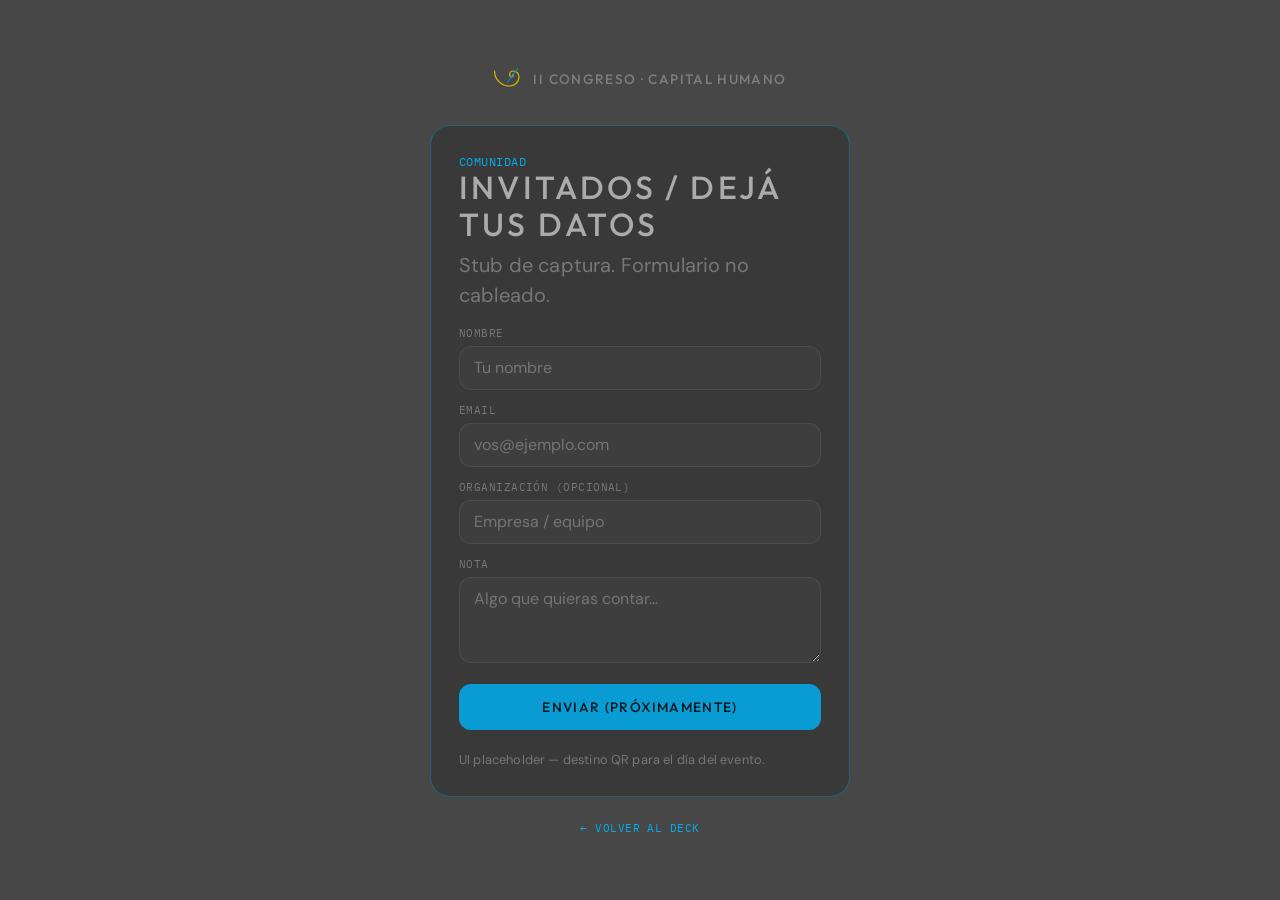
==== invitados/index.html @ 944125de "Initial landing deck for II Congreso Capital Humano" ====
<!DOCTYPE html>
<html lang="es">
<head>
  <meta charset="UTF-8">
  <meta name="viewport" content="width=device-width, initial-scale=1.0">
  <title>Invitados / datos | II Congreso · Capital Humano</title>
  <meta name="robots" content="noindex,nofollow">
  <link rel="icon" href="../assets/logo.svg" type="image/svg+xml">
  <link href="https://fonts.googleapis.com/css2?family=DM+Sans:opsz,wght@9..40,300;9..40,400;9..40,500;9..40,600&family=IBM+Plex+Mono:wght@300;400;500&family=Outfit:wght@300;400;500;600;700&display=swap" rel="stylesheet">
  <link rel="stylesheet" href="../css/brand-tokens.css">
  <link rel="stylesheet" href="../css/landing.css">
</head>
<body>
  <div class="stub-page">
    <header class="brand-bar" style="align-self:center;">
      <img class="brand-bar__logo" src="../assets/logo.svg" alt="John Galt">
      <span class="brand-bar__title">II Congreso · Capital Humano</span>
    </header>
    <div class="card card--accent">
      <p class="slide__kicker">Comunidad</p>
      <h1 class="slide__title" style="font-size:clamp(1.4rem,4vw,2rem);">Invitados / dejá tus datos</h1>
      <p class="slide__subtitle" style="margin-top:0.5rem;">Stub de captura. Formulario no cableado.</p>
      <form class="stub-form" action="#" method="get" onsubmit="return false;">
        <label>Nombre
          <input type="text" placeholder="Tu nombre" disabled>
        </label>
        <label>Email
          <input type="email" placeholder="vos@ejemplo.com" disabled>
        </label>
        <label>Organización (opcional)
          <input type="text" placeholder="Empresa / equipo" disabled>
        </label>
        <label>Nota
          <textarea rows="3" placeholder="Algo que quieras contar…" disabled></textarea>
        </label>
        <button type="submit" class="stub-btn" disabled>Enviar (próximamente)</button>
        <p class="stub-note">UI placeholder — destino QR para el día del evento.</p>
      </form>
    </div>
    <a class="back-link" href="../index.html">← Volver al deck</a>
  </div>
</body>
</html>
---- css/brand-tokens.css ----
/* John Galt - estética cerrada (idea_14 / Brand Lab) */
:root {
    --phi: 1.618;
    --lightness: 30;
    --card-delta: -6;
    --card-lightness: calc(var(--lightness) + var(--card-delta));
    --bg-color: lch(var(--lightness) 0 0);
    --card-bg: lch(var(--card-lightness) 0 0);
    --text-color: lch(calc(var(--lightness) + 40) 0 0);
    --muted: color-mix(in oklab, var(--text-color) 55%, transparent);
    --line: rgba(128, 128, 128, 0.22);

    --logo-gold: 0.85;
    --logo-yellow: #FFD700;
    --logo-dorado: #B8860B;
    --logo-color: color-mix(in oklab, var(--logo-yellow) calc((1 - var(--logo-gold)) * 100%), var(--logo-dorado));
    --overlay-color: #00aeef;

    --font-display: 'Outfit', sans-serif;
    --font-body: 'DM Sans', sans-serif;
    --font-mono: 'IBM Plex Mono', monospace;
    --display-weight: 500;
    --display-tracking: 0.1em;
    --display-transform: uppercase;
    --body-weight: 400;
    --body-tracking: 0.01em;
    --mono-tracking: 0.04em;
}
---- css/landing.css ----
﻿/* Landing — deck horizontal para proyector (John Galt) */
*,
*::before,
*::after {
  box-sizing: border-box;
  margin: 0;
  padding: 0;
}

html,
body {
  height: 100%;
  width: 100%;
  overflow: hidden;
  background: var(--bg-color);
  color: var(--text-color);
  font-family: var(--font-body);
  font-weight: var(--body-weight);
  letter-spacing: var(--body-tracking);
  -webkit-font-smoothing: antialiased;
}

body {
  position: relative;
}

/* —— Deck —— */
/* Viewport clips; track (#deck) is wider and translates */
.deck-viewport {
  width: 100vw;
  height: 100vh;
  overflow: hidden;
  position: relative;
}


.deck {
  display: flex;
  flex-direction: row;
  flex-wrap: nowrap;
  width: max-content;
  height: 100vh;
  overflow: visible;
  transition: transform 0.45s cubic-bezier(0.22, 1, 0.36, 1);
  will-change: transform;
}

.slide {
  flex: 0 0 100vw;
  width: 100vw;
  height: 100vh;
  scroll-snap-align: start;
  position: relative;
  display: flex;
  flex-direction: column;
  padding: clamp(1.25rem, 3vw, 2.5rem);
  background: var(--bg-color);
  overflow: hidden;
}

.slide[data-role="public"] {
  background: var(--bg-color);
}

.slide[data-role="operator"] {
  --lightness: 18;
  background: lch(18 0 0);
  border: 1.5px dashed color-mix(in oklab, var(--overlay-color) 45%, transparent);
}

.slide__inner {
  flex: 1;
  display: flex;
  flex-direction: column;
  justify-content: center;
  max-width: 1100px;
  width: 100%;
  margin: 0 auto;
  gap: 1.25rem;
}

/* —— Header de marca —— */
.brand-bar {
  display: flex;
  align-items: center;
  gap: 0.75rem;
  flex-shrink: 0;
  margin-bottom: 0.5rem;
}

.brand-bar__logo {
  width: 28px;
  height: 28px;
  object-fit: contain;
  filter: brightness(var(--logo-gold));
}

.brand-bar__title {
  font-family: var(--font-display);
  font-weight: var(--display-weight);
  letter-spacing: var(--display-tracking);
  text-transform: var(--display-transform);
  font-size: clamp(0.7rem, 1.2vw, 0.85rem);
  color: var(--muted);
}

.operator-chip {
  display: inline-flex;
  align-items: center;
  gap: 0.35rem;
  font-family: var(--font-mono);
  font-size: 0.65rem;
  letter-spacing: var(--mono-tracking);
  text-transform: uppercase;
  color: var(--overlay-color);
  border: 1px solid color-mix(in oklab, var(--overlay-color) 55%, transparent);
  background: color-mix(in oklab, var(--overlay-color) 12%, transparent);
  border-radius: 999px;
  padding: 0.25rem 0.65rem;
  margin-left: auto;
}

/* —— Tipografía —— */
.slide__kicker {
  font-family: var(--font-mono);
  font-size: 0.75rem;
  letter-spacing: var(--mono-tracking);
  text-transform: uppercase;
  color: var(--overlay-color);
}

.slide__title {
  font-family: var(--font-display);
  font-weight: var(--display-weight);
  letter-spacing: var(--display-tracking);
  text-transform: var(--display-transform);
  font-size: clamp(1.75rem, 5vw, 3.25rem);
  line-height: 1.15;
  color: var(--text-color);
}

.slide__subtitle {
  font-size: clamp(1rem, 2vw, 1.25rem);
  color: var(--muted);
  max-width: 36rem;
  line-height: 1.5;
}

.slide__meta {
  font-family: var(--font-mono);
  font-size: 0.8rem;
  letter-spacing: var(--mono-tracking);
  color: var(--logo-color);
  margin-top: 0.5rem;
}

.card {
  background: var(--card-bg);
  border: 1px solid var(--line);
  border-radius: 20px;
  padding: clamp(1rem, 2.5vw, 1.75rem);
  max-width: 32rem;
}

.card--accent {
  border-color: color-mix(in oklab, var(--overlay-color) 35%, transparent);
}

.placeholder-list {
  list-style: none;
  display: flex;
  flex-direction: column;
  gap: 0.65rem;
}

.placeholder-list li {
  display: flex;
  align-items: baseline;
  gap: 0.75rem;
  color: var(--muted);
  font-size: 0.95rem;
}

.placeholder-list li::before {
  content: "";
  width: 6px;
  height: 6px;
  border-radius: 50%;
  background: var(--overlay-color);
  flex-shrink: 0;
  margin-top: 0.45rem;
}

.qr-box {
  width: clamp(140px, 18vw, 200px);
  height: clamp(140px, 18vw, 200px);
  border-radius: 20px;
  border: 2px dashed color-mix(in oklab, var(--logo-color) 50%, transparent);
  display: flex;
  align-items: center;
  justify-content: center;
  font-family: var(--font-mono);
  font-size: 0.7rem;
  letter-spacing: var(--mono-tracking);
  text-transform: uppercase;
  color: var(--muted);
  background: color-mix(in oklab, var(--card-bg) 80%, transparent);
}

.slide__row {
  display: flex;
  flex-wrap: wrap;
  align-items: center;
  gap: 1.5rem;
}

/* —— Controles de navegación —— */
.deck-ui {
  position: fixed;
  inset: 0;
  pointer-events: none;
  z-index: 100;
}

.deck-ui > * {
  pointer-events: auto;
}

.nav-btn {
  position: absolute;
  top: 50%;
  transform: translateY(-50%);
  width: 44px;
  height: 44px;
  border-radius: 50%;
  border: 1px solid var(--line);
  background: color-mix(in oklab, var(--card-bg) 85%, transparent);
  color: var(--text-color);
  cursor: pointer;
  display: flex;
  align-items: center;
  justify-content: center;
  font-size: 1.25rem;
  transition: border-color 0.2s, background 0.2s, opacity 0.2s;
  backdrop-filter: blur(8px);
}

.nav-btn:hover:not(:disabled) {
  border-color: var(--overlay-color);
  color: var(--overlay-color);
}

.nav-btn:disabled {
  opacity: 0.25;
  cursor: default;
}

.nav-btn--prev {
  left: clamp(0.5rem, 1.5vw, 1.25rem);
}

.nav-btn--next {
  right: clamp(0.5rem, 1.5vw, 1.25rem);
}

.progress {
  position: absolute;
  top: 0;
  left: 0;
  height: 3px;
  width: 0%;
  background: linear-gradient(
    90deg,
    var(--overlay-color),
    var(--logo-color)
  );
  transition: width 0.35s ease;
  pointer-events: none;
}

.dots {
  position: absolute;
  bottom: clamp(0.85rem, 2vw, 1.5rem);
  left: 50%;
  transform: translateX(-50%);
  display: flex;
  gap: 0.45rem;
  align-items: center;
  padding: 0.4rem 0.65rem;
  border-radius: 999px;
  background: color-mix(in oklab, var(--card-bg) 75%, transparent);
  border: 1px solid var(--line);
  backdrop-filter: blur(8px);
}

.dot {
  width: 8px;
  height: 8px;
  border-radius: 50%;
  border: none;
  padding: 0;
  background: color-mix(in oklab, var(--text-color) 28%, transparent);
  cursor: pointer;
  transition: transform 0.2s, background 0.2s;
}

.dot[aria-current="true"] {
  background: var(--overlay-color);
  transform: scale(1.35);
}

.dot[data-role-hint="operator"] {
  outline: 1px dashed color-mix(in oklab, var(--overlay-color) 60%, transparent);
  outline-offset: 2px;
}

.kbd-hint {
  position: absolute;
  bottom: clamp(0.85rem, 2vw, 1.5rem);
  right: clamp(0.75rem, 2vw, 1.75rem);
  font-family: var(--font-mono);
  font-size: 0.65rem;
  letter-spacing: var(--mono-tracking);
  color: var(--muted);
  text-transform: uppercase;
}

.kbd-hint kbd {
  display: inline-block;
  border: 1px solid var(--line);
  border-radius: 4px;
  padding: 0.1rem 0.35rem;
  margin: 0 0.1rem;
  font-family: inherit;
  font-size: inherit;
}

.slide-counter {
  position: absolute;
  bottom: clamp(0.85rem, 2vw, 1.5rem);
  left: clamp(0.75rem, 2vw, 1.75rem);
  font-family: var(--font-mono);
  font-size: 0.7rem;
  letter-spacing: var(--mono-tracking);
  color: var(--muted);
}

/* —— Stubs (voto / invitados) —— */
.stub-page {
  min-height: 100vh;
  overflow: auto;
  padding: clamp(1.5rem, 4vw, 3rem);
  display: flex;
  flex-direction: column;
  align-items: center;
  justify-content: center;
  gap: 1.5rem;
  background: var(--bg-color);
  color: var(--text-color);
  font-family: var(--font-body);
}

.stub-page .card {
  width: min(100%, 420px);
}

.stub-form {
  display: flex;
  flex-direction: column;
  gap: 0.85rem;
  margin-top: 1rem;
}

.stub-form label {
  font-family: var(--font-mono);
  font-size: 0.7rem;
  letter-spacing: var(--mono-tracking);
  text-transform: uppercase;
  color: var(--muted);
  display: flex;
  flex-direction: column;
  gap: 0.35rem;
}

.stub-form input,
.stub-form select,
.stub-form textarea {
  font-family: var(--font-body);
  font-size: 1rem;
  padding: 0.65rem 0.85rem;
  border-radius: 12px;
  border: 1px solid var(--line);
  background: lch(calc(var(--lightness) - 4) 0 0);
  color: var(--text-color);
  outline: none;
}

.stub-form input:focus,
.stub-form select:focus,
.stub-form textarea:focus {
  border-color: var(--overlay-color);
}

.stub-btn {
  margin-top: 0.5rem;
  font-family: var(--font-display);
  font-weight: var(--display-weight);
  letter-spacing: var(--display-tracking);
  text-transform: var(--display-transform);
  font-size: 0.85rem;
  padding: 0.85rem 1.25rem;
  border-radius: 12px;
  border: none;
  background: var(--overlay-color);
  color: #001018;
  cursor: pointer;
  opacity: 0.85;
}

.stub-btn:hover {
  opacity: 1;
}

.stub-note {
  font-size: 0.8rem;
  color: var(--muted);
  margin-top: 0.5rem;
}

.back-link {
  font-family: var(--font-mono);
  font-size: 0.7rem;
  letter-spacing: var(--mono-tracking);
  text-transform: uppercase;
  color: var(--overlay-color);
  text-decoration: none;
}

.back-link:hover {
  text-decoration: underline;
}

@media (max-width: 640px) {
  .kbd-hint {
    display: none;
  }
  .nav-btn {
    width: 36px;
    height: 36px;
  }
}

/* show beats */
.slide {
  padding-bottom: clamp(3.25rem, 6vh, 4.75rem);
}

.slide__inner--wide {
  max-width: 1120px;
  gap: clamp(0.85rem, 2vh, 1.35rem);
}

.slide--stage-inner {
  align-items: center;
  text-align: center;
  gap: 0.85rem;
}

.draft-chip {
  display: inline-flex;
  align-items: center;
  margin-left: auto;
  font-family: var(--font-mono);
  font-size: 0.65rem;
  letter-spacing: var(--mono-tracking);
  text-transform: uppercase;
  color: var(--logo-color);
  border: 1px solid color-mix(in oklab, var(--logo-color) 55%, transparent);
  background: color-mix(in oklab, var(--logo-color) 12%, transparent);
  border-radius: 999px;
  padding: 0.25rem 0.65rem;
}

.op-grid {
  display: grid;
  grid-template-columns: minmax(0, 1.05fr) minmax(0, 0.95fr);
  gap: clamp(1rem, 2.5vw, 2rem);
  align-items: start;
  width: 100%;
}

.cue-steps {
  list-style: none;
  counter-reset: cue;
  display: flex;
  flex-direction: column;
  gap: 0.7rem;
}

.cue-steps li {
  counter-increment: cue;
  display: flex;
  align-items: baseline;
  gap: 0.8rem;
  font-size: clamp(1.15rem, 2.1vw, 1.65rem);
  line-height: 1.25;
  color: var(--text-color);
}

.cue-steps li::before {
  content: counter(cue, decimal-leading-zero);
  font-family: var(--font-mono);
  font-size: 0.72em;
  letter-spacing: var(--mono-tracking);
  color: var(--overlay-color);
  flex-shrink: 0;
}

.risk h2 {
  font-family: var(--font-mono);
  font-size: 0.72rem;
  font-weight: 500;
  letter-spacing: var(--mono-tracking);
  text-transform: uppercase;
  color: var(--logo-color);
  margin-bottom: 0.7rem;
}

.risk ul {
  list-style: none;
  display: flex;
  flex-direction: column;
  gap: 0.55rem;
}

.risk li {
  font-size: clamp(0.92rem, 1.35vw, 1.08rem);
  line-height: 1.35;
  color: var(--muted);
}

.kicker-quote {
  font-family: var(--font-body);
  font-weight: 500;
  font-size: clamp(1.2rem, 2.35vw, 1.85rem);
  line-height: 1.28;
  letter-spacing: 0;
  text-transform: none;
  max-width: 24em;
  padding-left: 0.85rem;
  border-left: 3px solid var(--overlay-color);
  color: var(--text-color);
}

.kicker-quote cite {
  display: block;
  margin-top: 0.4rem;
  font-family: var(--font-mono);
  font-size: 0.68rem;
  font-style: normal;
  font-weight: 400;
  letter-spacing: var(--mono-tracking);
  text-transform: uppercase;
  color: var(--muted);
}

.beats {
  display: grid;
  grid-template-columns: minmax(0, 0.9fr) minmax(0, 1.1fr);
  gap: 0.75rem 0.9rem;
  width: 100%;
}

.beat {
  background: var(--card-bg);
  border: 1px solid var(--line);
  border-radius: 18px;
  padding: clamp(0.85rem, 1.6vw, 1.15rem) clamp(0.9rem, 1.6vw, 1.2rem);
}

.beat__label {
  font-family: var(--font-mono);
  font-size: 0.7rem;
  font-weight: 500;
  letter-spacing: var(--mono-tracking);
  text-transform: uppercase;
  color: var(--overlay-color);
}

.beat__note {
  margin-top: 0.35rem;
  font-size: clamp(0.95rem, 1.4vw, 1.1rem);
  color: var(--text-color);
}

.pills {
  display: flex;
  flex-wrap: wrap;
  gap: 0.4rem;
  list-style: none;
  margin-top: 0.7rem;
}

.pills li {
  font-size: clamp(0.92rem, 1.35vw, 1.08rem);
  line-height: 1.2;
  padding: 0.38rem 0.7rem;
  border-radius: 999px;
  border: 1px solid var(--line);
  color: var(--text-color);
  background: color-mix(in oklab, var(--bg-color) 65%, transparent);
}

.ia-list {
  list-style: none;
  display: flex;
  flex-direction: column;
  gap: 0.32rem;
  margin-top: 0.55rem;
}

.ia-list li {
  position: relative;
  padding-left: 0.9rem;
  font-size: clamp(0.95rem, 1.4vw, 1.12rem);
  line-height: 1.3;
  color: var(--text-color);
}

.ia-list li::before {
  content: "";
  width: 6px;
  height: 6px;
  border-radius: 50%;
  background: var(--overlay-color);
  position: absolute;
  left: 0;
  top: 0.48em;
}

.punch {
  grid-column: 1 / -1;
  font-family: var(--font-display);
  font-weight: var(--display-weight);
  letter-spacing: 0.06em;
  text-transform: uppercase;
  font-size: clamp(1.15rem, 2.3vw, 1.7rem);
  line-height: 1.25;
  color: var(--text-color);
  padding-top: 0.15rem;
}

.bridge {
  font-size: clamp(1rem, 1.7vw, 1.22rem);
  line-height: 1.35;
  color: var(--muted);
  max-width: 40em;
}

.bridge__kicker {
  display: inline-block;
  margin-right: 0.55rem;
  font-family: var(--font-mono);
  font-size: 0.68rem;
  letter-spacing: var(--mono-tracking);
  text-transform: uppercase;
  color: var(--overlay-color);
  vertical-align: 0.12em;
}

.slide__inner--split {
  flex-direction: row;
  align-items: center;
  justify-content: space-between;
  gap: clamp(1.5rem, 4vw, 3.5rem);
}

.qr-copy {
  flex: 1 1 28rem;
  min-width: 0;
  display: flex;
  flex-direction: column;
  gap: 0.85rem;
}

.instruct {
  display: flex;
  flex-direction: column;
  gap: 0.2rem;
  font-family: var(--font-body);
  font-weight: 500;
  font-size: clamp(1.7rem, 3.4vw, 2.85rem);
  line-height: 1.18;
  letter-spacing: 0;
  text-transform: none;
  color: var(--text-color);
  max-width: 12em;
}

.qr-block {
  flex: 0 0 auto;
  display: flex;
  flex-direction: column;
  align-items: center;
  gap: 0.55rem;
}

.qr-frame {
  background: #fff;
  padding: 0.7rem;
  border-radius: 18px;
  line-height: 0;
}

.qr-frame img {
  width: min(46vh, 380px);
  height: auto;
  display: block;
}

.qr-caption {
  font-family: var(--font-mono);
  font-size: 0.75rem;
  letter-spacing: var(--mono-tracking);
  text-transform: uppercase;
  color: var(--muted);
}

.hero-num {
  font-family: var(--font-display);
  font-weight: 500;
  font-size: clamp(7rem, 42vh, 26rem);
  line-height: 0.82;
  letter-spacing: 0.02em;
  color: var(--overlay-color);
}

.hero-sub {
  font-family: var(--font-body);
  font-weight: 500;
  font-size: clamp(1.35rem, 2.8vw, 2.15rem);
  line-height: 1.25;
  letter-spacing: 0;
  text-transform: none;
  color: var(--text-color);
}

.hero-thesis {
  font-family: var(--font-mono);
  font-size: clamp(0.85rem, 1.5vw, 1.05rem);
  letter-spacing: var(--mono-tracking);
  text-transform: uppercase;
  color: var(--muted);
}

.teaser {
  display: flex;
  flex-direction: column;
  gap: 0.35rem;
  font-family: var(--font-display);
  font-weight: var(--display-weight);
  letter-spacing: var(--display-tracking);
  text-transform: var(--display-transform);
  font-size: clamp(2.1rem, 5.5vw, 4.4rem);
  line-height: 1.12;
}

.teaser__lead {
  color: var(--logo-color);
}

@media (max-width: 860px) {
  .op-grid,
  .beats,
  .slide__inner--split {
    grid-template-columns: 1fr;
    flex-direction: column;
    align-items: flex-start;
  }

  .punch {
    grid-column: auto;
  }

  .qr-frame img {
    width: min(46vw, 240px);
  }
}

/* ===== Welcome / academic cue ===== */
.welcome-title {
  font-family: var(--font-body);
  font-weight: 500;
  font-size: clamp(1.55rem, 3.2vw, 2.55rem);
  line-height: 1.22;
  letter-spacing: 0;
  text-transform: none;
  color: var(--text-color);
  max-width: 22em;
}

.welcome-context {
  font-family: var(--font-mono);
  font-size: clamp(0.78rem, 1.3vw, 0.95rem);
  letter-spacing: var(--mono-tracking);
  text-transform: uppercase;
  color: var(--overlay-color);
}

.welcome-lema {
  font-family: var(--font-body);
  font-weight: 400;
  font-size: clamp(1.05rem, 1.8vw, 1.35rem);
  line-height: 1.35;
  letter-spacing: 0;
  text-transform: none;
  color: var(--logo-color);
  max-width: 28em;
}

.welcome-meta {
  list-style: none;
  display: flex;
  flex-direction: column;
  gap: 0.4rem;
  margin-top: 0.5rem;
}

.welcome-meta li {
  font-family: var(--font-mono);
  font-size: clamp(0.72rem, 1.15vw, 0.88rem);
  letter-spacing: var(--mono-tracking);
  color: var(--muted);
  line-height: 1.4;
}

.academic-footer {
  position: absolute;
  bottom: clamp(3.5rem, 7vh, 5rem);
  left: 50%;
  transform: translateX(-50%);
  font-family: var(--font-mono);
  font-size: 0.68rem;
  letter-spacing: var(--mono-tracking);
  text-transform: uppercase;
  color: color-mix(in oklab, var(--muted) 85%, transparent);
  white-space: nowrap;
  pointer-events: none;
}

/* ===== Elio intro placeholder ===== */
.elio-placeholder {
  max-width: 36rem;
  margin-top: 0.5rem;
}

.elio-placeholder__label {
  font-family: var(--font-mono);
  font-size: 0.7rem;
  letter-spacing: var(--mono-tracking);
  text-transform: uppercase;
  color: var(--overlay-color);
  margin-bottom: 0.55rem;
}

.elio-placeholder__body {
  font-size: clamp(1.05rem, 1.8vw, 1.3rem);
  line-height: 1.4;
  color: var(--text-color);
}

.elio-placeholder__note {
  margin-top: 0.75rem;
  font-size: 0.9rem;
  color: var(--muted);
}

/* ===== Option tabs (slide 3) ===== */
.option-tabs {
  display: flex;
  flex-wrap: wrap;
  gap: 0.45rem;
  margin-bottom: 0.15rem;
}

.option-tab {
  font-family: var(--font-mono);
  font-size: 0.72rem;
  letter-spacing: var(--mono-tracking);
  text-transform: uppercase;
  color: var(--muted);
  background: color-mix(in oklab, var(--card-bg) 80%, transparent);
  border: 1px solid var(--line);
  border-radius: 999px;
  padding: 0.4rem 0.9rem;
  cursor: pointer;
  transition: border-color 0.2s, color 0.2s, background 0.2s;
}

.option-tab:hover {
  border-color: color-mix(in oklab, var(--overlay-color) 45%, transparent);
  color: var(--text-color);
}

.option-tab.is-active,
.option-tab[aria-selected="true"] {
  color: #001018;
  background: var(--overlay-color);
  border-color: var(--overlay-color);
}

.option-panel {
  display: flex;
  flex-direction: column;
  gap: clamp(0.7rem, 1.5vh, 1.1rem);
  width: 100%;
}

.option-panel[hidden] {
  display: none !important;
}

.option-panel__tag {
  font-family: var(--font-mono);
  font-size: 0.68rem;
  letter-spacing: var(--mono-tracking);
  text-transform: uppercase;
  color: var(--logo-color);
}

.beats--compact {
  grid-template-columns: minmax(0, 1fr) minmax(0, 1fr);
}

.beat--warn {
  border-color: color-mix(in oklab, var(--logo-color) 40%, transparent);
}

.punch--inline {
  grid-column: auto;
  font-size: clamp(0.95rem, 1.6vw, 1.25rem);
  letter-spacing: 0.04em;
  padding-top: 0.35rem;
}

.punch--solo {
  grid-column: auto;
  font-size: clamp(1.35rem, 2.8vw, 2.1rem);
  max-width: 18em;
  margin: 0 auto;
  text-align: center;
  letter-spacing: 0.04em;
}

.option-solo {
  display: flex;
  flex-direction: column;
  align-items: center;
  justify-content: center;
  gap: 1.25rem;
  min-height: 40vh;
  text-align: center;
}

.bridge--center {
  text-align: center;
  max-width: none;
}

.instruct-hint {
  font-family: var(--font-mono);
  font-size: 0.75rem;
  letter-spacing: var(--mono-tracking);
  text-transform: uppercase;
  color: var(--muted);
}

.close-logo {
  width: clamp(48px, 8vw, 72px);
  height: auto;
  filter: brightness(var(--logo-gold));
  margin-bottom: 0.5rem;
}

.teaser--close {
  font-size: clamp(1.6rem, 4vw, 3.2rem);
  max-width: 16em;
}

@media (max-width: 860px) {
  .beats--compact {
    grid-template-columns: 1fr;
  }

  .academic-footer {
    white-space: normal;
    text-align: center;
    max-width: 90vw;
  }

  .welcome-title {
    max-width: none;
  }
}
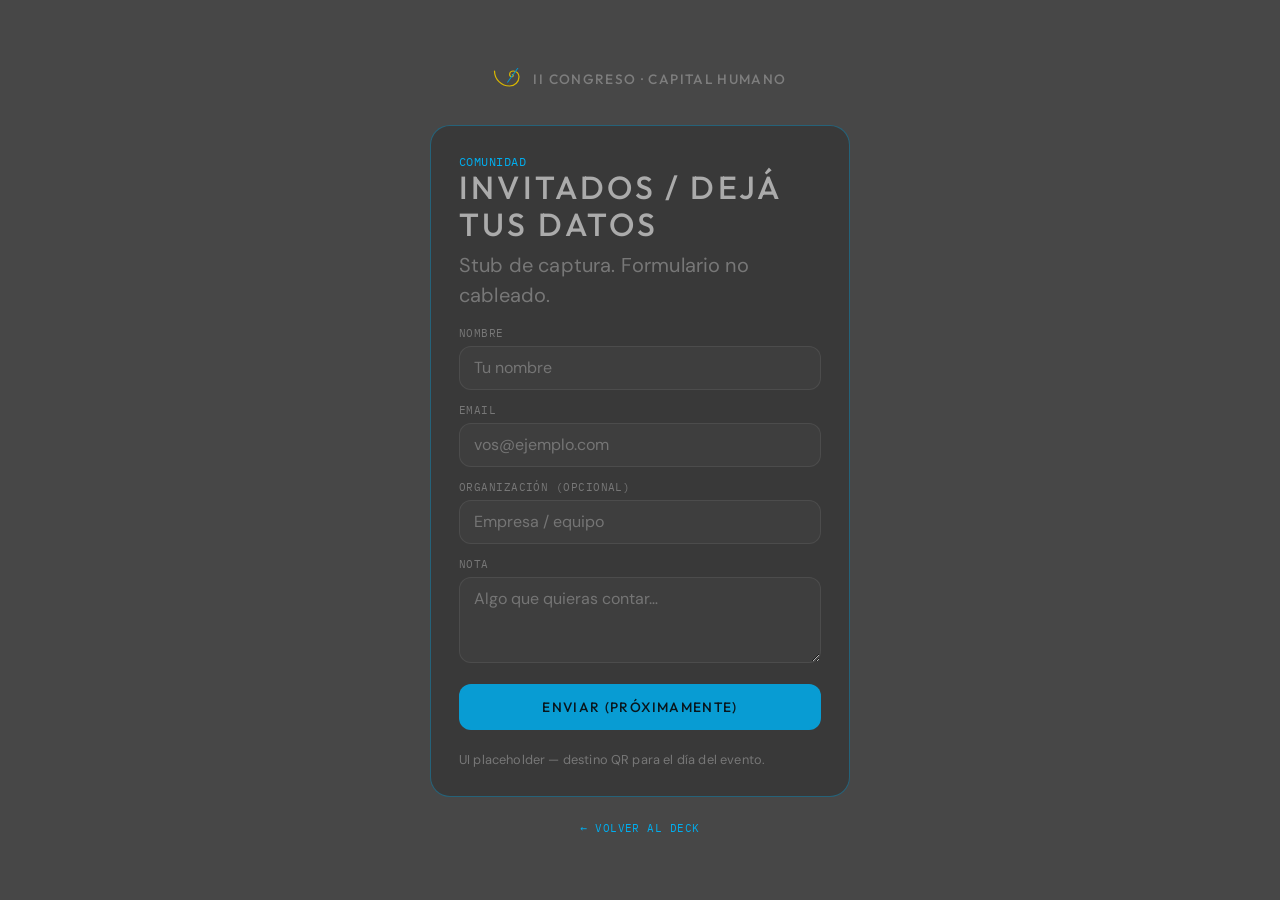
==== commit d4f6f183: "Deck: ajustes slides, videos nuevos, cierre con QR redes/podcast, plan B offline (fuentes locales, ." ====
--- a/invitados/index.html
+++ b/invitados/index.html
@@ -6,7 +6,7 @@
   <title>Invitados / datos | II Congreso · Capital Humano</title>
   <meta name="robots" content="noindex,nofollow">
   <link rel="icon" href="../assets/logo.svg" type="image/svg+xml">
-  <link href="https://fonts.googleapis.com/css2?family=DM+Sans:opsz,wght@9..40,300;9..40,400;9..40,500;9..40,600&family=IBM+Plex+Mono:wght@300;400;500&family=Outfit:wght@300;400;500;600;700&display=swap" rel="stylesheet">
+  <link rel="stylesheet" href="../css/fonts.css">
   <link rel="stylesheet" href="../css/brand-tokens.css">
   <link rel="stylesheet" href="../css/landing.css">
 </head>
--- a/css/fonts.css
+++ b/css/fonts.css
@@ -0,0 +1,217 @@
+/* Fuentes locales (offline) - generado desde Google Fonts */
+/* latin-ext */
+@font-face {
+  font-family: 'DM Sans';
+  font-style: normal;
+  font-weight: 300;
+  font-display: swap;
+  src: url(../assets/fonts/DMSans-300-latin-ext.woff2) format('woff2');
+  unicode-range: U+0100-02BA, U+02BD-02C5, U+02C7-02CC, U+02CE-02D7, U+02DD-02FF, U+0304, U+0308, U+0329, U+1D00-1DBF, U+1E00-1E9F, U+1EF2-1EFF, U+2020, U+20A0-20AB, U+20AD-20C4, U+2113, U+2C60-2C7F, U+A720-A7FF;
+}
+/* latin */
+@font-face {
+  font-family: 'DM Sans';
+  font-style: normal;
+  font-weight: 300;
+  font-display: swap;
+  src: url(../assets/fonts/DMSans-300-latin.woff2) format('woff2');
+  unicode-range: U+0000-00FF, U+0131, U+0152-0153, U+02BB-02BC, U+02C6, U+02DA, U+02DC, U+0304, U+0308, U+0329, U+2000-206F, U+20AC, U+2122, U+2191, U+2193, U+2212, U+2215, U+FEFF, U+FFFD;
+}
+/* latin-ext */
+@font-face {
+  font-family: 'DM Sans';
+  font-style: normal;
+  font-weight: 400;
+  font-display: swap;
+  src: url(../assets/fonts/DMSans-400-latin-ext.woff2) format('woff2');
+  unicode-range: U+0100-02BA, U+02BD-02C5, U+02C7-02CC, U+02CE-02D7, U+02DD-02FF, U+0304, U+0308, U+0329, U+1D00-1DBF, U+1E00-1E9F, U+1EF2-1EFF, U+2020, U+20A0-20AB, U+20AD-20C4, U+2113, U+2C60-2C7F, U+A720-A7FF;
+}
+/* latin */
+@font-face {
+  font-family: 'DM Sans';
+  font-style: normal;
+  font-weight: 400;
+  font-display: swap;
+  src: url(../assets/fonts/DMSans-400-latin.woff2) format('woff2');
+  unicode-range: U+0000-00FF, U+0131, U+0152-0153, U+02BB-02BC, U+02C6, U+02DA, U+02DC, U+0304, U+0308, U+0329, U+2000-206F, U+20AC, U+2122, U+2191, U+2193, U+2212, U+2215, U+FEFF, U+FFFD;
+}
+/* latin-ext */
+@font-face {
+  font-family: 'DM Sans';
+  font-style: normal;
+  font-weight: 500;
+  font-display: swap;
+  src: url(../assets/fonts/DMSans-500-latin-ext.woff2) format('woff2');
+  unicode-range: U+0100-02BA, U+02BD-02C5, U+02C7-02CC, U+02CE-02D7, U+02DD-02FF, U+0304, U+0308, U+0329, U+1D00-1DBF, U+1E00-1E9F, U+1EF2-1EFF, U+2020, U+20A0-20AB, U+20AD-20C4, U+2113, U+2C60-2C7F, U+A720-A7FF;
+}
+/* latin */
+@font-face {
+  font-family: 'DM Sans';
+  font-style: normal;
+  font-weight: 500;
+  font-display: swap;
+  src: url(../assets/fonts/DMSans-500-latin.woff2) format('woff2');
+  unicode-range: U+0000-00FF, U+0131, U+0152-0153, U+02BB-02BC, U+02C6, U+02DA, U+02DC, U+0304, U+0308, U+0329, U+2000-206F, U+20AC, U+2122, U+2191, U+2193, U+2212, U+2215, U+FEFF, U+FFFD;
+}
+/* latin-ext */
+@font-face {
+  font-family: 'DM Sans';
+  font-style: normal;
+  font-weight: 600;
+  font-display: swap;
+  src: url(../assets/fonts/DMSans-600-latin-ext.woff2) format('woff2');
+  unicode-range: U+0100-02BA, U+02BD-02C5, U+02C7-02CC, U+02CE-02D7, U+02DD-02FF, U+0304, U+0308, U+0329, U+1D00-1DBF, U+1E00-1E9F, U+1EF2-1EFF, U+2020, U+20A0-20AB, U+20AD-20C4, U+2113, U+2C60-2C7F, U+A720-A7FF;
+}
+/* latin */
+@font-face {
+  font-family: 'DM Sans';
+  font-style: normal;
+  font-weight: 600;
+  font-display: swap;
+  src: url(../assets/fonts/DMSans-600-latin.woff2) format('woff2');
+  unicode-range: U+0000-00FF, U+0131, U+0152-0153, U+02BB-02BC, U+02C6, U+02DA, U+02DC, U+0304, U+0308, U+0329, U+2000-206F, U+20AC, U+2122, U+2191, U+2193, U+2212, U+2215, U+FEFF, U+FFFD;
+}
+/* latin-ext */
+@font-face {
+  font-family: 'IBM Plex Mono';
+  font-style: normal;
+  font-weight: 300;
+  font-display: swap;
+  src: url(../assets/fonts/IBMPlexMono-300-latin-ext.woff2) format('woff2');
+  unicode-range: U+0100-02BA, U+02BD-02C5, U+02C7-02CC, U+02CE-02D7, U+02DD-02FF, U+0304, U+0308, U+0329, U+1D00-1DBF, U+1E00-1E9F, U+1EF2-1EFF, U+2020, U+20A0-20AB, U+20AD-20C4, U+2113, U+2C60-2C7F, U+A720-A7FF;
+}
+/* latin */
+@font-face {
+  font-family: 'IBM Plex Mono';
+  font-style: normal;
+  font-weight: 300;
+  font-display: swap;
+  src: url(../assets/fonts/IBMPlexMono-300-latin.woff2) format('woff2');
+  unicode-range: U+0000-00FF, U+0131, U+0152-0153, U+02BB-02BC, U+02C6, U+02DA, U+02DC, U+0304, U+0308, U+0329, U+2000-206F, U+20AC, U+2122, U+2191, U+2193, U+2212, U+2215, U+FEFF, U+FFFD;
+}
+/* latin-ext */
+@font-face {
+  font-family: 'IBM Plex Mono';
+  font-style: normal;
+  font-weight: 400;
+  font-display: swap;
+  src: url(../assets/fonts/IBMPlexMono-400-latin-ext.woff2) format('woff2');
+  unicode-range: U+0100-02BA, U+02BD-02C5, U+02C7-02CC, U+02CE-02D7, U+02DD-02FF, U+0304, U+0308, U+0329, U+1D00-1DBF, U+1E00-1E9F, U+1EF2-1EFF, U+2020, U+20A0-20AB, U+20AD-20C4, U+2113, U+2C60-2C7F, U+A720-A7FF;
+}
+/* latin */
+@font-face {
+  font-family: 'IBM Plex Mono';
+  font-style: normal;
+  font-weight: 400;
+  font-display: swap;
+  src: url(../assets/fonts/IBMPlexMono-400-latin.woff2) format('woff2');
+  unicode-range: U+0000-00FF, U+0131, U+0152-0153, U+02BB-02BC, U+02C6, U+02DA, U+02DC, U+0304, U+0308, U+0329, U+2000-206F, U+20AC, U+2122, U+2191, U+2193, U+2212, U+2215, U+FEFF, U+FFFD;
+}
+/* latin-ext */
+@font-face {
+  font-family: 'IBM Plex Mono';
+  font-style: normal;
+  font-weight: 500;
+  font-display: swap;
+  src: url(../assets/fonts/IBMPlexMono-500-latin-ext.woff2) format('woff2');
+  unicode-range: U+0100-02BA, U+02BD-02C5, U+02C7-02CC, U+02CE-02D7, U+02DD-02FF, U+0304, U+0308, U+0329, U+1D00-1DBF, U+1E00-1E9F, U+1EF2-1EFF, U+2020, U+20A0-20AB, U+20AD-20C4, U+2113, U+2C60-2C7F, U+A720-A7FF;
+}
+/* latin */
+@font-face {
+  font-family: 'IBM Plex Mono';
+  font-style: normal;
+  font-weight: 500;
+  font-display: swap;
+  src: url(../assets/fonts/IBMPlexMono-500-latin.woff2) format('woff2');
+  unicode-range: U+0000-00FF, U+0131, U+0152-0153, U+02BB-02BC, U+02C6, U+02DA, U+02DC, U+0304, U+0308, U+0329, U+2000-206F, U+20AC, U+2122, U+2191, U+2193, U+2212, U+2215, U+FEFF, U+FFFD;
+}
+/* latin-ext */
+@font-face {
+  font-family: 'Outfit';
+  font-style: normal;
+  font-weight: 300;
+  font-display: swap;
+  src: url(../assets/fonts/Outfit-300-latin-ext.woff2) format('woff2');
+  unicode-range: U+0100-02BA, U+02BD-02C5, U+02C7-02CC, U+02CE-02D7, U+02DD-02FF, U+0304, U+0308, U+0329, U+1D00-1DBF, U+1E00-1E9F, U+1EF2-1EFF, U+2020, U+20A0-20AB, U+20AD-20C4, U+2113, U+2C60-2C7F, U+A720-A7FF;
+}
+/* latin */
+@font-face {
+  font-family: 'Outfit';
+  font-style: normal;
+  font-weight: 300;
+  font-display: swap;
+  src: url(../assets/fonts/Outfit-300-latin.woff2) format('woff2');
+  unicode-range: U+0000-00FF, U+0131, U+0152-0153, U+02BB-02BC, U+02C6, U+02DA, U+02DC, U+0304, U+0308, U+0329, U+2000-206F, U+20AC, U+2122, U+2191, U+2193, U+2212, U+2215, U+FEFF, U+FFFD;
+}
+/* latin-ext */
+@font-face {
+  font-family: 'Outfit';
+  font-style: normal;
+  font-weight: 400;
+  font-display: swap;
+  src: url(../assets/fonts/Outfit-400-latin-ext.woff2) format('woff2');
+  unicode-range: U+0100-02BA, U+02BD-02C5, U+02C7-02CC, U+02CE-02D7, U+02DD-02FF, U+0304, U+0308, U+0329, U+1D00-1DBF, U+1E00-1E9F, U+1EF2-1EFF, U+2020, U+20A0-20AB, U+20AD-20C4, U+2113, U+2C60-2C7F, U+A720-A7FF;
+}
+/* latin */
+@font-face {
+  font-family: 'Outfit';
+  font-style: normal;
+  font-weight: 400;
+  font-display: swap;
+  src: url(../assets/fonts/Outfit-400-latin.woff2) format('woff2');
+  unicode-range: U+0000-00FF, U+0131, U+0152-0153, U+02BB-02BC, U+02C6, U+02DA, U+02DC, U+0304, U+0308, U+0329, U+2000-206F, U+20AC, U+2122, U+2191, U+2193, U+2212, U+2215, U+FEFF, U+FFFD;
+}
+/* latin-ext */
+@font-face {
+  font-family: 'Outfit';
+  font-style: normal;
+  font-weight: 500;
+  font-display: swap;
+  src: url(../assets/fonts/Outfit-500-latin-ext.woff2) format('woff2');
+  unicode-range: U+0100-02BA, U+02BD-02C5, U+02C7-02CC, U+02CE-02D7, U+02DD-02FF, U+0304, U+0308, U+0329, U+1D00-1DBF, U+1E00-1E9F, U+1EF2-1EFF, U+2020, U+20A0-20AB, U+20AD-20C4, U+2113, U+2C60-2C7F, U+A720-A7FF;
+}
+/* latin */
+@font-face {
+  font-family: 'Outfit';
+  font-style: normal;
+  font-weight: 500;
+  font-display: swap;
+  src: url(../assets/fonts/Outfit-500-latin.woff2) format('woff2');
+  unicode-range: U+0000-00FF, U+0131, U+0152-0153, U+02BB-02BC, U+02C6, U+02DA, U+02DC, U+0304, U+0308, U+0329, U+2000-206F, U+20AC, U+2122, U+2191, U+2193, U+2212, U+2215, U+FEFF, U+FFFD;
+}
+/* latin-ext */
+@font-face {
+  font-family: 'Outfit';
+  font-style: normal;
+  font-weight: 600;
+  font-display: swap;
+  src: url(../assets/fonts/Outfit-600-latin-ext.woff2) format('woff2');
+  unicode-range: U+0100-02BA, U+02BD-02C5, U+02C7-02CC, U+02CE-02D7, U+02DD-02FF, U+0304, U+0308, U+0329, U+1D00-1DBF, U+1E00-1E9F, U+1EF2-1EFF, U+2020, U+20A0-20AB, U+20AD-20C4, U+2113, U+2C60-2C7F, U+A720-A7FF;
+}
+/* latin */
+@font-face {
+  font-family: 'Outfit';
+  font-style: normal;
+  font-weight: 600;
+  font-display: swap;
+  src: url(../assets/fonts/Outfit-600-latin.woff2) format('woff2');
+  unicode-range: U+0000-00FF, U+0131, U+0152-0153, U+02BB-02BC, U+02C6, U+02DA, U+02DC, U+0304, U+0308, U+0329, U+2000-206F, U+20AC, U+2122, U+2191, U+2193, U+2212, U+2215, U+FEFF, U+FFFD;
+}
+/* latin-ext */
+@font-face {
+  font-family: 'Outfit';
+  font-style: normal;
+  font-weight: 700;
+  font-display: swap;
+  src: url(../assets/fonts/Outfit-700-latin-ext.woff2) format('woff2');
+  unicode-range: U+0100-02BA, U+02BD-02C5, U+02C7-02CC, U+02CE-02D7, U+02DD-02FF, U+0304, U+0308, U+0329, U+1D00-1DBF, U+1E00-1E9F, U+1EF2-1EFF, U+2020, U+20A0-20AB, U+20AD-20C4, U+2113, U+2C60-2C7F, U+A720-A7FF;
+}
+/* latin */
+@font-face {
+  font-family: 'Outfit';
+  font-style: normal;
+  font-weight: 700;
+  font-display: swap;
+  src: url(../assets/fonts/Outfit-700-latin.woff2) format('woff2');
+  unicode-range: U+0000-00FF, U+0131, U+0152-0153, U+02BB-02BC, U+02C6, U+02DA, U+02DC, U+0304, U+0308, U+0329, U+2000-206F, U+20AC, U+2122, U+2191, U+2193, U+2212, U+2215, U+FEFF, U+FFFD;
+}
--- a/css/landing.css
+++ b/css/landing.css
@@ -1,4 +1,4 @@
-﻿/* Landing — deck horizontal para proyector (John Galt) */
+/* Landing — deck horizontal para proyector (John Galt) */
 *,
 *::before,
 *::after {
@@ -18,6 +18,14 @@
   font-weight: var(--body-weight);
   letter-spacing: var(--body-tracking);
   -webkit-font-smoothing: antialiased;
+}
+
+/* Páginas stub/voto: permitir scroll vertical */
+body:has(.voto-page),
+body:has(.stub-page) {
+  overflow: auto;
+  height: auto;
+  min-height: 100%;
 }
 
 body {
@@ -1002,3 +1010,848 @@
     max-width: none;
   }
 }
+
+
+/* ===== Elio video ===== */
+.slide__inner--video {
+  justify-content: flex-start;
+  gap: 0.85rem;
+}
+
+.video-shell {
+  width: min(960px, 100%);
+  margin-top: 0.35rem;
+}
+
+.elio-video {
+  display: block;
+  width: 100%;
+  max-height: min(62vh, 560px);
+  border-radius: 14px;
+  border: 1px solid var(--line);
+  background: #000;
+  box-shadow: 0 18px 50px rgba(0, 0, 0, 0.35);
+}
+
+.video-caption {
+  margin-top: 0.65rem;
+  font-family: var(--font-mono);
+  font-size: 0.7rem;
+  letter-spacing: var(--mono-tracking);
+  text-transform: uppercase;
+  color: var(--muted);
+}
+
+/* keep old placeholder usable if referenced */
+.elio-placeholder {
+  max-width: 36rem;
+  margin-top: 0.5rem;
+}
+
+.elio-placeholder__label {
+  font-family: var(--font-mono);
+  font-size: 0.7rem;
+  letter-spacing: var(--mono-tracking);
+  text-transform: uppercase;
+  color: var(--overlay-color);
+  margin-bottom: 0.55rem;
+}
+
+.elio-placeholder__body {
+  font-size: clamp(1.05rem, 1.8vw, 1.3rem);
+  line-height: 1.4;
+  color: var(--text-color);
+}
+
+.elio-placeholder__note {
+  margin-top: 0.75rem;
+  font-size: 0.9rem;
+  color: var(--muted);
+}
+
+/* ===== CV / voto en deck ===== */
+.cv-rule-list {
+  list-style: none;
+  display: flex;
+  flex-direction: column;
+  gap: 0.55rem;
+  margin: 0.25rem 0;
+}
+
+.cv-rule-list li {
+  font-size: clamp(1.15rem, 2.2vw, 1.65rem);
+  color: var(--text-color);
+  padding-left: 1.1rem;
+  position: relative;
+}
+
+.cv-rule-list li::before {
+  content: "";
+  position: absolute;
+  left: 0;
+  top: 0.55em;
+  width: 0.45rem;
+  height: 0.45rem;
+  border-radius: 50%;
+  background: var(--overlay-color);
+}
+
+.cv-rule-note {
+  font-size: clamp(0.95rem, 1.5vw, 1.15rem);
+  color: var(--muted);
+  max-width: 34em;
+  line-height: 1.4;
+}
+
+.job-pill {
+  display: inline-block;
+  align-self: flex-start;
+  margin-top: 0.35rem;
+  padding: 0.45rem 0.95rem;
+  border-radius: 999px;
+  background: color-mix(in oklab, var(--overlay-color) 14%, transparent);
+  color: var(--overlay-color);
+  font-family: var(--font-mono);
+  font-size: 0.78rem;
+  letter-spacing: var(--mono-tracking);
+  text-transform: uppercase;
+  font-weight: 600;
+}
+
+.job-pill--hero {
+  margin: 0.2rem 0 0.9rem;
+  padding: 0.7rem 1.4rem;
+  font-size: clamp(1rem, 1.9vw, 1.4rem);
+  background: color-mix(in oklab, var(--overlay-color) 26%, transparent);
+  border: 2px solid var(--overlay-color);
+  box-shadow: 0 0 24px color-mix(in oklab, var(--overlay-color) 35%, transparent);
+}
+
+.cv-name {
+  font-family: var(--font-display);
+  font-weight: 600;
+  font-size: clamp(1.8rem, 4vw, 3rem);
+  letter-spacing: 0.02em;
+  text-transform: uppercase;
+  color: var(--text-color);
+  line-height: 1.1;
+}
+
+.cv-meta {
+  font-size: clamp(1rem, 1.8vw, 1.3rem);
+  color: var(--overlay-color);
+  max-width: 40em;
+  line-height: 1.35;
+}
+
+.cv-grid {
+  display: grid;
+  grid-template-columns: 1fr 1fr;
+  gap: 1rem;
+  margin-top: 0.35rem;
+}
+
+.cv-grid--reveal {
+  margin-top: 0.75rem;
+}
+
+.cv-card-title {
+  font-family: var(--font-mono);
+  font-size: 0.72rem;
+  letter-spacing: var(--mono-tracking);
+  text-transform: uppercase;
+  color: var(--overlay-color);
+  margin-bottom: 0.65rem;
+}
+
+.cv-bullets {
+  list-style: none;
+  display: flex;
+  flex-direction: column;
+  gap: 0.45rem;
+}
+
+.cv-bullets li {
+  font-size: clamp(0.92rem, 1.45vw, 1.12rem);
+  color: var(--muted);
+  line-height: 1.35;
+  padding-left: 0.9rem;
+  position: relative;
+}
+
+.cv-bullets li::before {
+  content: "·";
+  position: absolute;
+  left: 0;
+  color: var(--overlay-color);
+}
+
+.cv-vote-sub {
+  font-size: clamp(1rem, 1.7vw, 1.25rem);
+  color: var(--muted);
+}
+
+.vote-layout {
+  display: grid;
+  grid-template-columns: minmax(0, 1fr) minmax(230px, 320px);
+  align-items: center;
+  gap: clamp(1.2rem, 3vw, 3rem);
+  width: 100%;
+}
+
+.vote-controls {
+  min-width: 0;
+}
+
+.deck-vote-qr {
+  margin: 0;
+  justify-self: center;
+  width: min(100%, 320px);
+  text-align: center;
+}
+
+.deck-vote-qr__frame {
+  width: min(31vw, 300px);
+  min-width: 220px;
+  aspect-ratio: 1;
+  margin: 0 auto;
+  padding: 0.65rem;
+  border-radius: 14px;
+  background: #fff;
+  box-shadow: 0 14px 38px rgba(0, 0, 0, 0.28);
+}
+
+.deck-vote-qr__image {
+  display: block;
+  width: 100%;
+  height: 100%;
+  object-fit: contain;
+}
+
+.deck-vote-qr figcaption {
+  margin-top: 0.7rem;
+  color: var(--text-color);
+  font-family: var(--font-display);
+  font-size: clamp(1rem, 1.55vw, 1.2rem);
+  font-weight: 600;
+}
+
+.deck-vote-qr__url {
+  display: block;
+  margin-top: 0.35rem;
+  overflow-wrap: anywhere;
+  color: var(--muted);
+  font-family: var(--font-mono);
+  font-size: 0.62rem;
+  line-height: 1.3;
+}
+
+.vote-row {
+  display: flex;
+  gap: 1rem;
+  margin-top: 0.75rem;
+  max-width: 720px;
+}
+
+.vote-opt {
+  flex: 1;
+  min-height: 5.5rem;
+  border-radius: 16px;
+  border: 2px solid var(--line);
+  background: color-mix(in oklab, var(--card-bg) 90%, transparent);
+  font-family: var(--font-display);
+  font-size: clamp(1.6rem, 3.5vw, 2.4rem);
+  font-weight: 700;
+  letter-spacing: 0.06em;
+  cursor: pointer;
+  transition: border-color 0.15s, background 0.15s, transform 0.12s, opacity 0.15s, box-shadow 0.15s;
+  color: inherit;
+}
+
+.vote-opt--yes { color: #34d399; }
+.vote-opt--no { color: #fb7185; }
+
+.vote-opt:hover {
+  transform: translateY(-1px);
+}
+
+.vote-opt.is-selected.vote-opt--yes,
+.vote-opt--yes.is-selected {
+  background: rgba(52, 211, 153, 0.12);
+  border-color: #34d399;
+}
+
+.vote-opt.is-selected.vote-opt--no,
+.vote-opt--no.is-selected {
+  background: rgba(251, 113, 133, 0.12);
+  border-color: #fb7185;
+}
+
+.vote-status {
+  min-height: 1.4em;
+  font-family: var(--font-mono);
+  font-size: 0.85rem;
+  letter-spacing: var(--mono-tracking);
+  color: var(--overlay-color);
+}
+
+/* Deck live tally panel */
+.deck-tally {
+  margin-top: 0.85rem;
+  padding: 1rem 1.1rem;
+  border-radius: 16px;
+  border: 1px solid var(--line);
+  background: color-mix(in oklab, var(--card-bg) 92%, transparent);
+  max-width: 720px;
+  width: 100%;
+}
+
+.deck-tally__head {
+  display: flex;
+  align-items: center;
+  justify-content: space-between;
+  gap: 0.75rem;
+  margin-bottom: 0.75rem;
+}
+
+.tally-live {
+  display: inline-flex;
+  align-items: center;
+  gap: 0.4rem;
+  font-family: var(--font-mono);
+  font-size: 0.72rem;
+  letter-spacing: var(--mono-tracking);
+  text-transform: uppercase;
+  color: var(--overlay-color);
+  font-weight: 600;
+}
+
+.tally-live__dot {
+  width: 0.55rem;
+  height: 0.55rem;
+  border-radius: 50%;
+  background: #34d399;
+  box-shadow: 0 0 0 0 rgba(52, 211, 153, 0.55);
+  animation: tally-pulse 1.6s ease-out infinite;
+}
+
+@keyframes tally-pulse {
+  0% { box-shadow: 0 0 0 0 rgba(52, 211, 153, 0.55); }
+  70% { box-shadow: 0 0 0 8px rgba(52, 211, 153, 0); }
+  100% { box-shadow: 0 0 0 0 rgba(52, 211, 153, 0); }
+}
+
+.deck-tally__total {
+  font-family: var(--font-mono);
+  font-size: 0.75rem;
+  letter-spacing: var(--mono-tracking);
+  color: var(--muted);
+}
+
+.deck-tally__nums {
+  display: grid;
+  grid-template-columns: 1fr 1fr;
+  gap: 0.75rem;
+}
+
+.deck-tally__cell {
+  display: flex;
+  flex-direction: column;
+  align-items: flex-start;
+  gap: 0.15rem;
+  padding: 0.65rem 0.8rem;
+  border-radius: 12px;
+  border: 1px solid var(--line);
+  background: color-mix(in oklab, var(--bg-color) 55%, transparent);
+}
+
+.deck-tally__cell--si { border-color: color-mix(in oklab, #34d399 45%, var(--line)); }
+.deck-tally__cell--no { border-color: color-mix(in oklab, #fb7185 45%, var(--line)); }
+
+.deck-tally__label {
+  font-family: var(--font-mono);
+  font-size: 0.7rem;
+  letter-spacing: var(--mono-tracking);
+  text-transform: uppercase;
+  color: var(--muted);
+}
+
+.deck-tally__count {
+  font-family: var(--font-display);
+  font-weight: 700;
+  font-size: clamp(2rem, 4.5vw, 3.2rem);
+  line-height: 1;
+  letter-spacing: 0.02em;
+}
+
+.deck-tally__cell--si .deck-tally__count { color: #34d399; }
+.deck-tally__cell--no .deck-tally__count { color: #fb7185; }
+
+.deck-tally__bars {
+  margin-top: 0.75rem;
+  display: flex;
+  flex-direction: column;
+  gap: 0.45rem;
+}
+
+.tally-bar {
+  height: 0.55rem;
+  border-radius: 999px;
+  background: color-mix(in oklab, var(--line) 80%, transparent);
+  overflow: hidden;
+}
+
+.tally-bar__fill {
+  display: block;
+  height: 100%;
+  border-radius: inherit;
+  transition: width 0.35s ease;
+  min-width: 0;
+}
+
+.tally-bar__fill--si { background: #34d399; }
+.tally-bar__fill--no { background: #fb7185; }
+
+.deck-tally__source {
+  margin-top: 0.55rem;
+  font-family: var(--font-mono);
+  font-size: 0.68rem;
+  letter-spacing: var(--mono-tracking);
+  color: var(--muted);
+}
+
+.inline-link {
+  color: var(--overlay-color);
+  text-decoration: underline;
+  text-underline-offset: 2px;
+}
+
+.cv-reveal-line {
+  font-size: clamp(1.05rem, 1.8vw, 1.35rem);
+  color: var(--text-color);
+}
+
+.reveal-banner {
+  margin-top: 0.35rem;
+  padding: 0.9rem 1rem;
+  border-radius: 12px;
+  background: color-mix(in oklab, var(--logo-color) 14%, transparent);
+  border: 1px solid color-mix(in oklab, var(--logo-color) 40%, transparent);
+  color: var(--logo-color);
+  font-weight: 600;
+  font-size: clamp(1rem, 1.8vw, 1.3rem);
+  text-align: center;
+}
+
+.close-line {
+  font-family: var(--font-display);
+  font-weight: 700;
+  font-size: clamp(1.7rem, 4.2vw, 3.2rem);
+  line-height: 1.2;
+  letter-spacing: 0.02em;
+  text-transform: uppercase;
+  text-align: center;
+  color: var(--text-color);
+  max-width: 16em;
+}
+
+/* ===== Voto page (local) ===== */
+.voto-page {
+  min-height: 100vh;
+  overflow: auto;
+  display: flex;
+  flex-direction: column;
+  align-items: center;
+  justify-content: center;
+  gap: 1.25rem;
+  padding: 1.5rem 1rem 2.5rem;
+  background: var(--bg-color);
+}
+
+.voto-page .card,
+.voto-card {
+  width: min(440px, 100%);
+}
+
+.voto-profile-tag {
+  margin: 0.15rem 0 0.1rem;
+  font-family: var(--font-mono);
+  font-size: 0.78rem;
+  letter-spacing: var(--mono-tracking);
+  text-transform: uppercase;
+  color: var(--overlay-color);
+  font-weight: 600;
+}
+
+.voto-name {
+  font-family: var(--font-display);
+  font-weight: 700;
+  font-size: clamp(1.55rem, 5vw, 2.15rem);
+  letter-spacing: 0.02em;
+  text-transform: uppercase;
+  line-height: 1.1;
+  color: var(--text-color);
+  margin: 0;
+}
+
+.voto-question {
+  font-size: clamp(1.05rem, 3.5vw, 1.25rem);
+  color: var(--muted);
+  margin: 0.45rem 0 1.1rem;
+  line-height: 1.35;
+}
+
+.voto-actions {
+  display: flex;
+  gap: 0.75rem;
+}
+
+.voto-actions .vote-opt {
+  min-height: 5.25rem;
+  font-size: clamp(1.55rem, 7vw, 2.05rem);
+  position: relative;
+}
+
+.voto-actions .vote-opt:disabled {
+  opacity: 0.7;
+  cursor: wait;
+}
+
+.voto-actions--voted .vote-opt:not(.is-selected) {
+  opacity: 0.72;
+}
+
+.voto-actions--locked,
+.voto-actions[hidden] {
+  display: none !important;
+}
+
+.voto-actions .vote-opt.is-selected {
+  transform: translateY(-1px);
+  box-shadow: 0 0 0 1px currentColor inset;
+}
+
+.voto-confirm {
+  margin-top: 0.9rem;
+  padding: 0.9rem 1rem;
+  border-radius: 14px;
+  display: flex;
+  flex-direction: column;
+  align-items: center;
+  gap: 0.25rem;
+  text-align: center;
+  border: 1px solid transparent;
+  background: color-mix(in oklab, var(--overlay-color) 12%, transparent);
+  color: var(--text-color);
+}
+
+.voto-confirm--si {
+  background: rgba(52, 211, 153, 0.14);
+  border-color: rgba(52, 211, 153, 0.45);
+}
+
+.voto-confirm--no {
+  background: rgba(251, 113, 133, 0.14);
+  border-color: rgba(251, 113, 133, 0.45);
+}
+
+.voto-confirm--pending {
+  background: rgba(125, 211, 252, 0.12);
+  border-color: rgba(125, 211, 252, 0.42);
+}
+
+.voto-confirm--error {
+  background: rgba(251, 191, 36, 0.12);
+  border-color: rgba(251, 191, 36, 0.5);
+}
+
+.voto-confirm--error .voto-confirm__check {
+  color: #fbbf24;
+}
+
+.voto-confirm__spinner {
+  width: 1.1rem;
+  height: 1.1rem;
+  border: 2px solid rgba(125, 211, 252, 0.32);
+  border-top-color: #7dd3fc;
+  border-radius: 50%;
+  animation: voto-spin 0.8s linear infinite;
+}
+
+@keyframes voto-spin {
+  to { transform: rotate(360deg); }
+}
+
+.voto-confirm--flash {
+  animation: voto-flash 0.9s ease;
+}
+
+@keyframes voto-flash {
+  0% { transform: scale(0.98); filter: brightness(1.25); }
+  100% { transform: scale(1); filter: brightness(1); }
+}
+
+.voto-confirm__check {
+  font-size: 1.35rem;
+  line-height: 1;
+  color: var(--overlay-color);
+}
+
+.voto-confirm--si .voto-confirm__check { color: #34d399; }
+.voto-confirm--no .voto-confirm__check { color: #fb7185; }
+
+.voto-confirm__text {
+  font-size: clamp(1rem, 3.2vw, 1.15rem);
+  font-weight: 600;
+}
+
+.voto-confirm__text strong {
+  font-family: var(--font-display);
+  letter-spacing: 0.06em;
+}
+
+.voto-confirm__hint {
+  font-family: var(--font-mono);
+  font-size: 0.68rem;
+  letter-spacing: var(--mono-tracking);
+  text-transform: uppercase;
+  color: var(--muted);
+}
+
+body:not(.voto-view-tally) #voto-tally,
+body:not(.voto-view-tally) #voto-reset {
+  display: none !important;
+}
+
+.tally-panel {
+  margin-top: 1.1rem;
+  padding: 0.95rem 1rem;
+  border-radius: 14px;
+  border: 1px solid var(--line);
+  background: color-mix(in oklab, var(--bg-color) 55%, transparent);
+}
+
+.tally-panel__head {
+  display: flex;
+  align-items: center;
+  justify-content: space-between;
+  gap: 0.5rem;
+  margin-bottom: 0.75rem;
+}
+
+.tally-panel__total {
+  font-family: var(--font-mono);
+  font-size: 0.72rem;
+  letter-spacing: var(--mono-tracking);
+  color: var(--muted);
+}
+
+.tally-rows {
+  display: flex;
+  flex-direction: column;
+  gap: 0.65rem;
+}
+
+.tally-row__meta {
+  display: flex;
+  justify-content: space-between;
+  align-items: baseline;
+  margin-bottom: 0.28rem;
+}
+
+.tally-row__label {
+  font-family: var(--font-mono);
+  font-size: 0.72rem;
+  letter-spacing: var(--mono-tracking);
+  text-transform: uppercase;
+  color: var(--muted);
+}
+
+.tally-row__count {
+  font-family: var(--font-display);
+  font-weight: 700;
+  font-size: clamp(1.55rem, 5vw, 2rem);
+  line-height: 1;
+}
+
+.tally-row--si .tally-row__count { color: #34d399; }
+.tally-row--no .tally-row__count { color: #fb7185; }
+
+.tally-panel__source {
+  margin-top: 0.65rem;
+  font-family: var(--font-mono);
+  font-size: 0.65rem;
+  letter-spacing: var(--mono-tracking);
+  color: var(--muted);
+}
+
+.voto-other-link {
+  display: inline-block;
+  margin-top: 1rem;
+  font-family: var(--font-mono);
+  font-size: 0.78rem;
+  letter-spacing: var(--mono-tracking);
+  text-transform: uppercase;
+  color: var(--overlay-color);
+  text-decoration: none;
+  border-bottom: 1px solid color-mix(in oklab, var(--overlay-color) 45%, transparent);
+  padding-bottom: 0.1rem;
+}
+
+.voto-other-link:hover {
+  color: var(--text-color);
+}
+
+.voto-rules-note {
+  font-size: 0.78rem !important;
+}
+
+.voto-reset-btn {
+  opacity: 0.75;
+  font-size: 0.8rem !important;
+}
+
+.voto-tally {
+  margin-top: 1rem;
+  padding-top: 0.85rem;
+  border-top: 1px solid var(--line);
+  font-family: var(--font-mono);
+  font-size: 0.78rem;
+  letter-spacing: var(--mono-tracking);
+  color: var(--muted);
+  display: flex;
+  flex-direction: column;
+  gap: 0.35rem;
+}
+
+.voto-tally strong {
+  color: var(--text-color);
+  font-weight: 600;
+}
+
+.voto-done {
+  margin-top: 0.75rem;
+  padding: 0.75rem 0.9rem;
+  border-radius: 12px;
+  background: color-mix(in oklab, var(--overlay-color) 12%, transparent);
+  color: var(--overlay-color);
+  font-weight: 600;
+  text-align: center;
+}
+
+.voto-switch {
+  display: flex;
+  gap: 0.5rem;
+  flex-wrap: wrap;
+  justify-content: center;
+}
+
+.voto-switch a {
+  font-family: var(--font-mono);
+  font-size: 0.72rem;
+  letter-spacing: var(--mono-tracking);
+  text-transform: uppercase;
+  color: var(--muted);
+  text-decoration: none;
+  border: 1px solid var(--line);
+  border-radius: 999px;
+  padding: 0.35rem 0.8rem;
+}
+
+.voto-switch a.is-active {
+  color: #001018;
+  background: var(--overlay-color);
+  border-color: var(--overlay-color);
+}
+
+@media (max-width: 860px) {
+  .cv-grid {
+    grid-template-columns: 1fr;
+  }
+
+  .vote-row {
+    flex-direction: column;
+  }
+
+  .vote-layout {
+    grid-template-columns: 1fr;
+  }
+
+  .deck-vote-qr {
+    justify-self: center;
+  }
+
+  .deck-vote-qr__frame {
+    width: min(68vw, 300px);
+  }
+
+  .elio-video {
+    max-height: 48vh;
+  }
+}
+
+
+.video-caption--source {
+  margin-top: 0.35rem;
+  opacity: 0.85;
+}
+
+.video-caption--source a {
+  color: inherit;
+  text-decoration: underline;
+  text-underline-offset: 0.15em;
+}
+
+.video-caption--source a:hover {
+  opacity: 1;
+}
+
+
+/* Slide final: redes + podcast John Galt */
+.jg-socials {
+  display: flex;
+  flex-direction: column;
+  align-items: center;
+  text-align: center;
+  gap: 1.4rem;
+}
+.jg-socials__head {
+  display: flex;
+  flex-direction: column;
+  align-items: center;
+  gap: 0.4rem;
+}
+.jg-socials__head .close-logo { margin: 0 0 0.2rem; }
+.jg-socials__qrs {
+  display: flex;
+  flex-wrap: wrap;
+  justify-content: center;
+  gap: clamp(1.5rem, 5vw, 4rem);
+}
+.jg-socials__qrs .qr-frame img { width: min(42vh, 340px); }
+.jg-socials__qrs .qr-caption { color: var(--overlay-color); font-size: 0.85rem; }
+.jg-socials__list {
+  list-style: none;
+  margin: 0;
+  padding: 0;
+  display: flex;
+  flex-wrap: wrap;
+  justify-content: center;
+  gap: 0.6rem 1.6rem;
+}
+.jg-socials__list a {
+  display: flex;
+  align-items: baseline;
+  gap: 0.5rem;
+  color: var(--text-color);
+  text-decoration: none;
+  font-family: var(--font-body);
+  font-size: clamp(1rem, 1.6vw, 1.25rem);
+}
+.jg-socials__list a span {
+  font-family: var(--font-mono);
+  font-size: 0.7rem;
+  letter-spacing: var(--mono-tracking);
+  text-transform: uppercase;
+  color: var(--overlay-color);
+}
